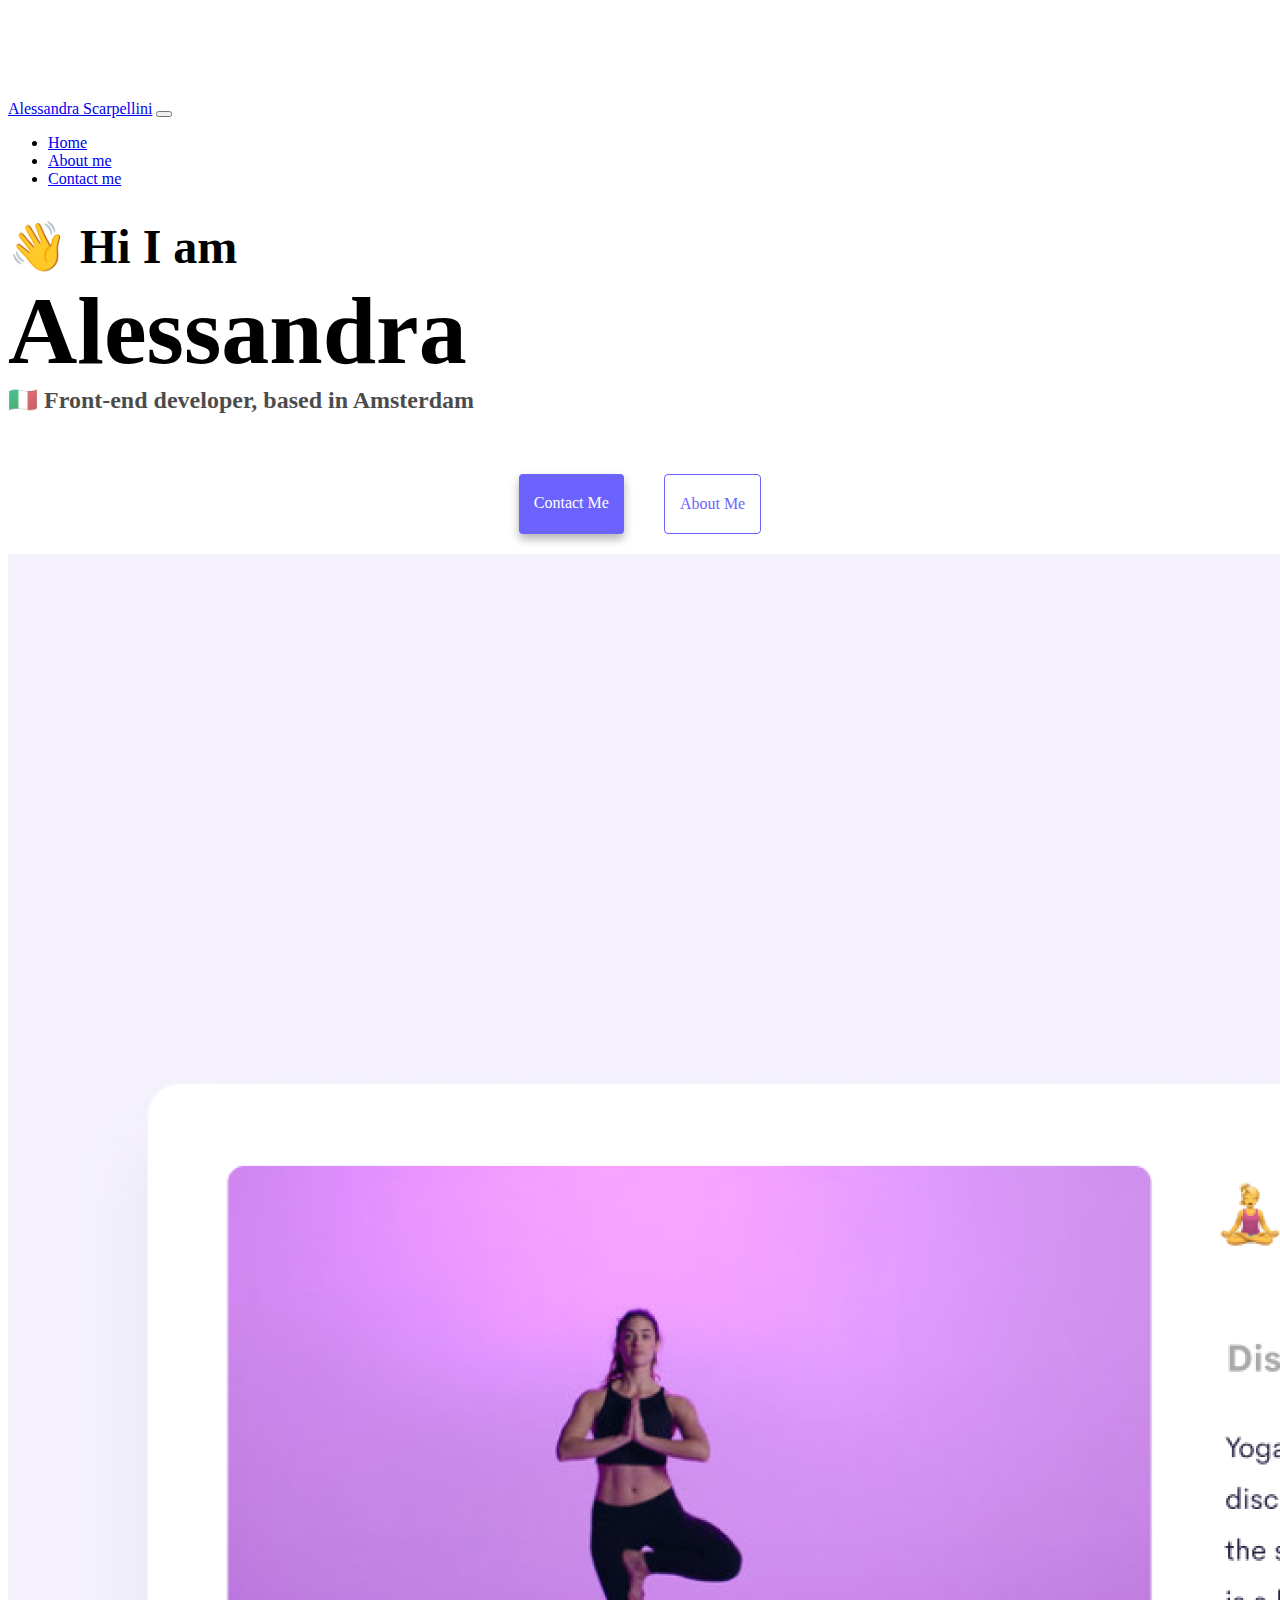
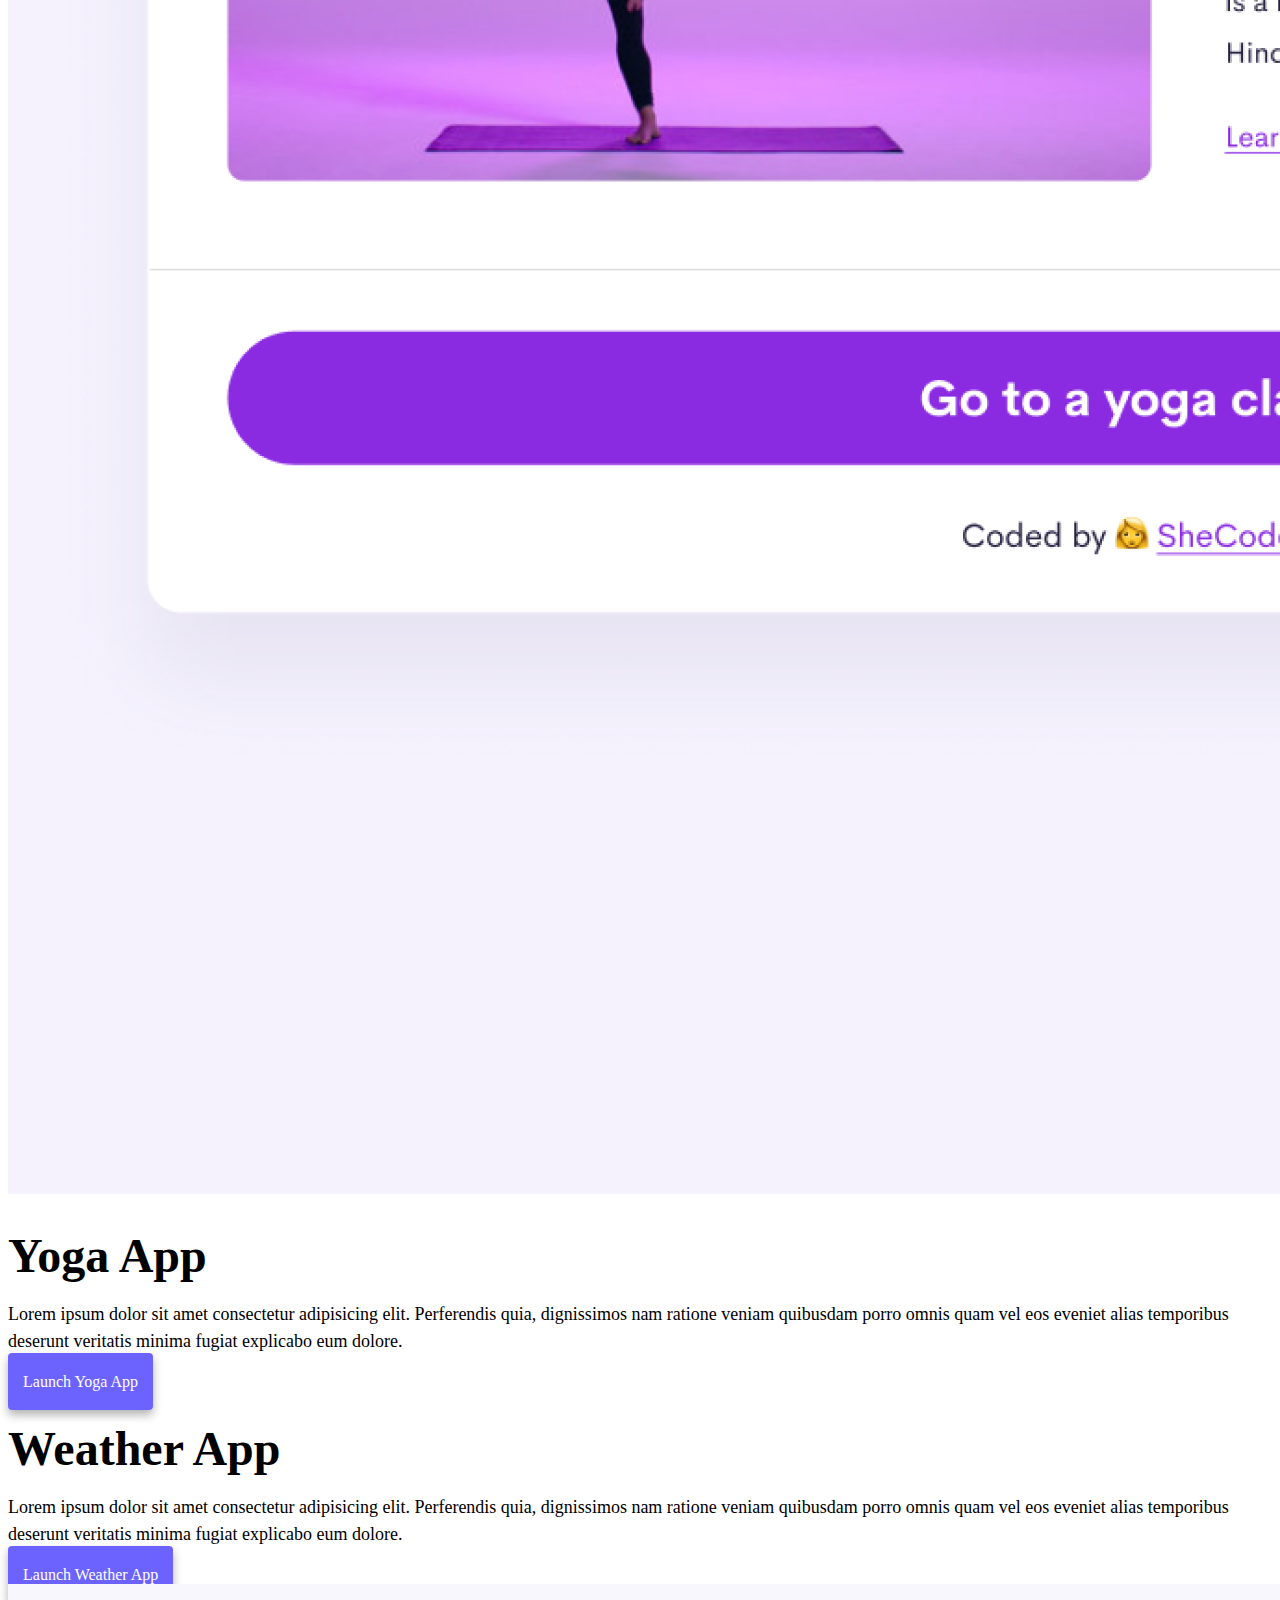
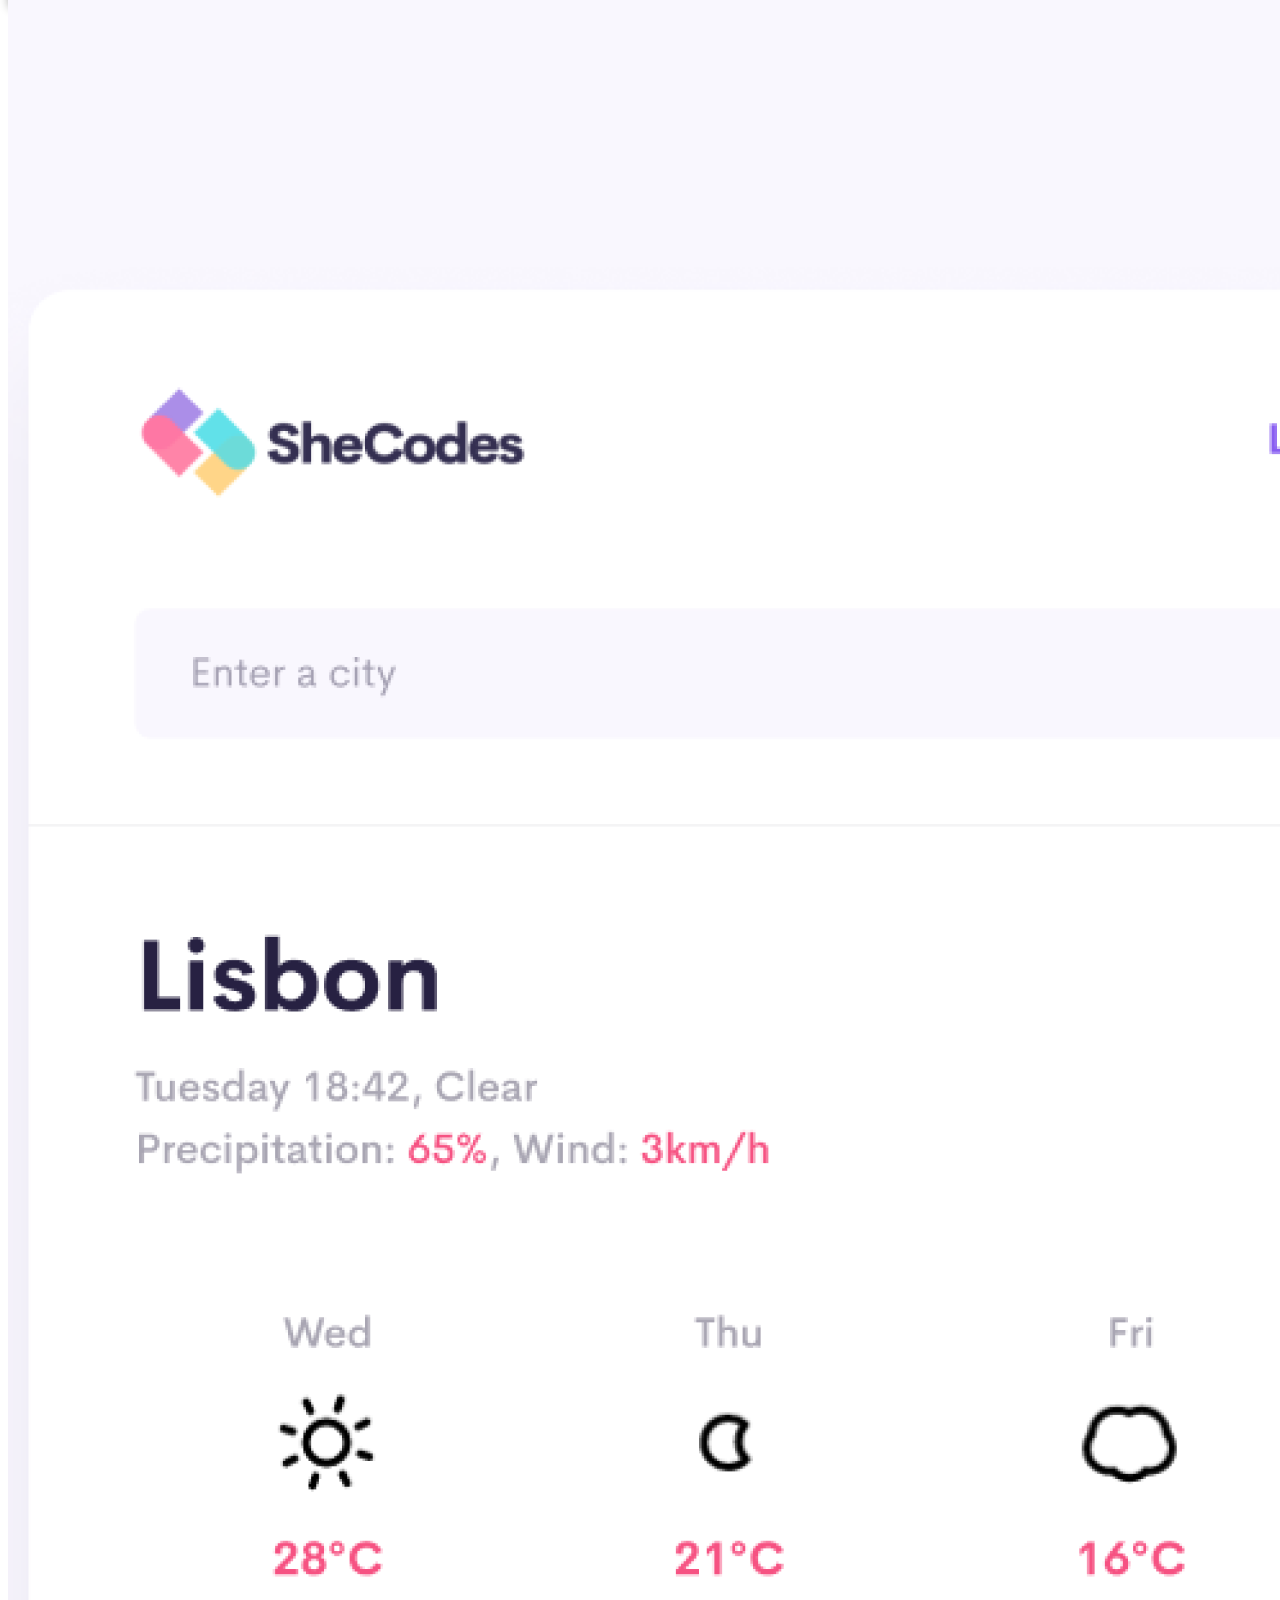
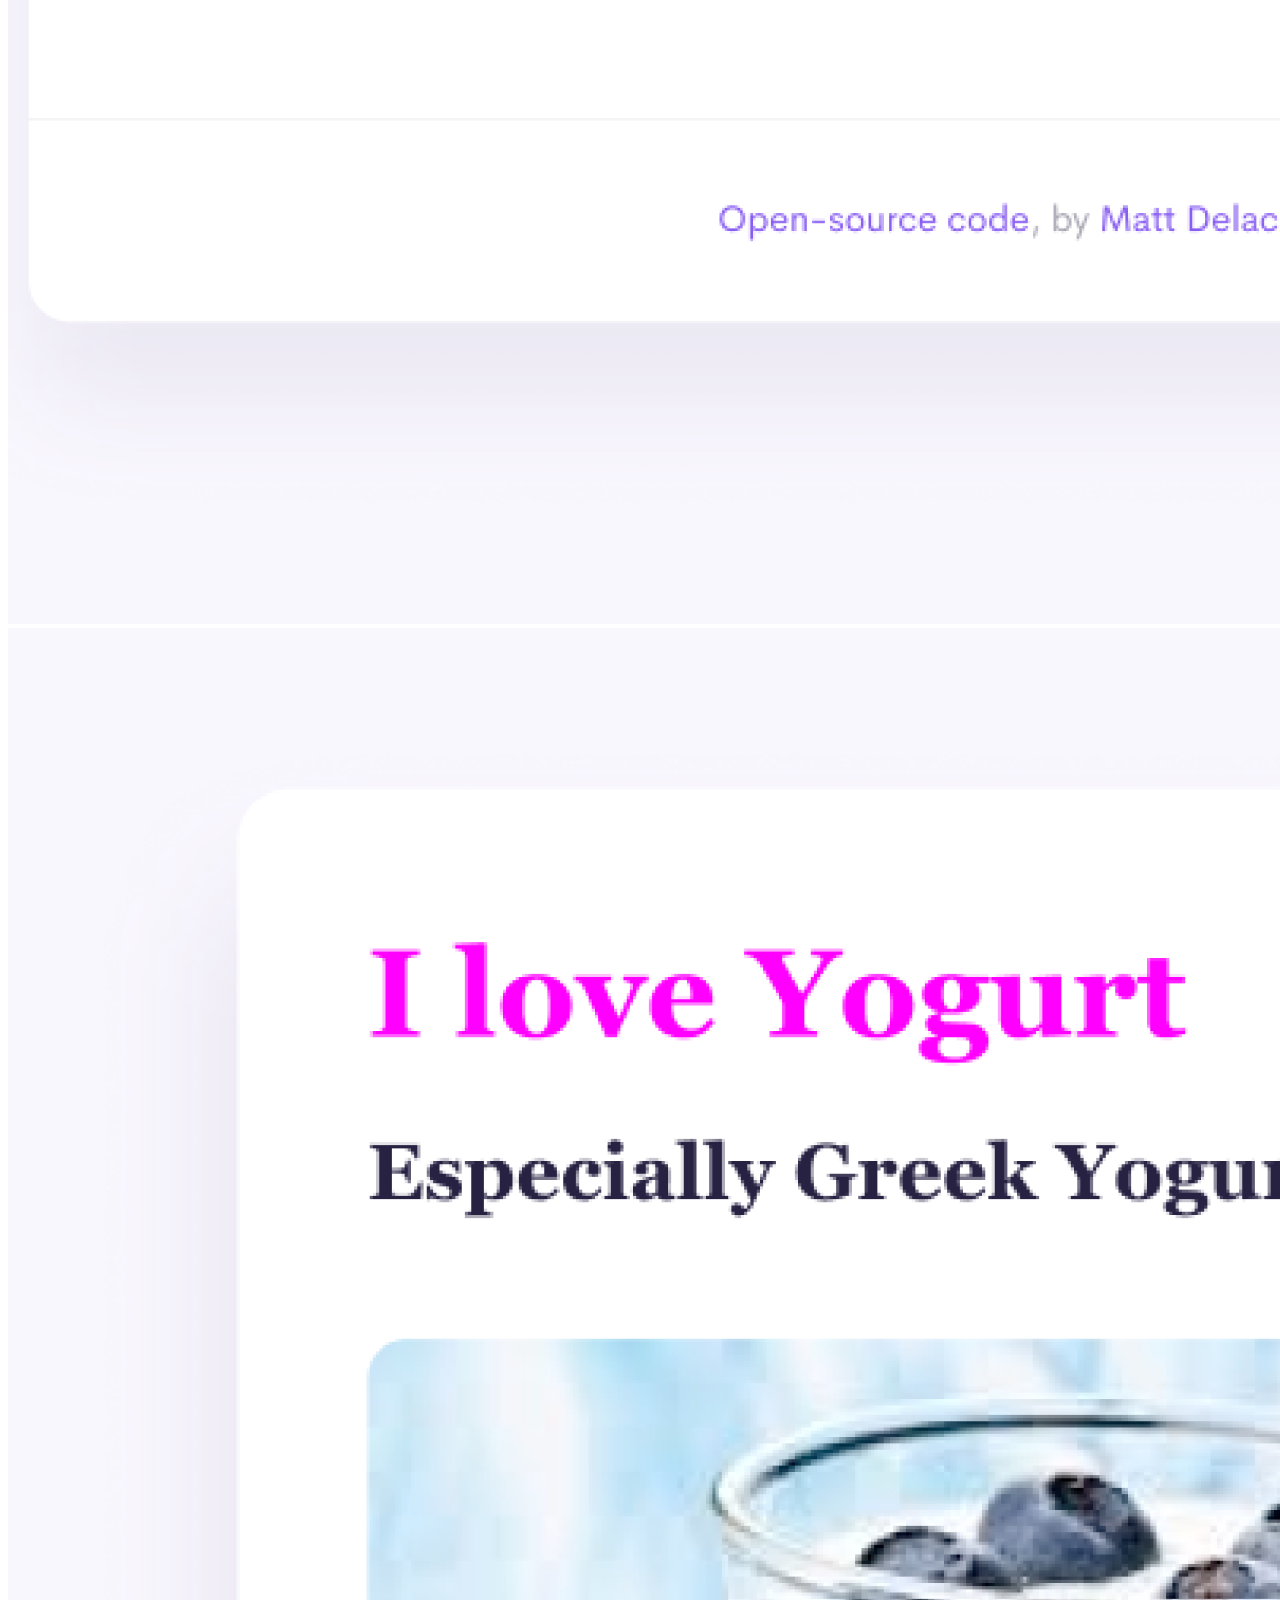
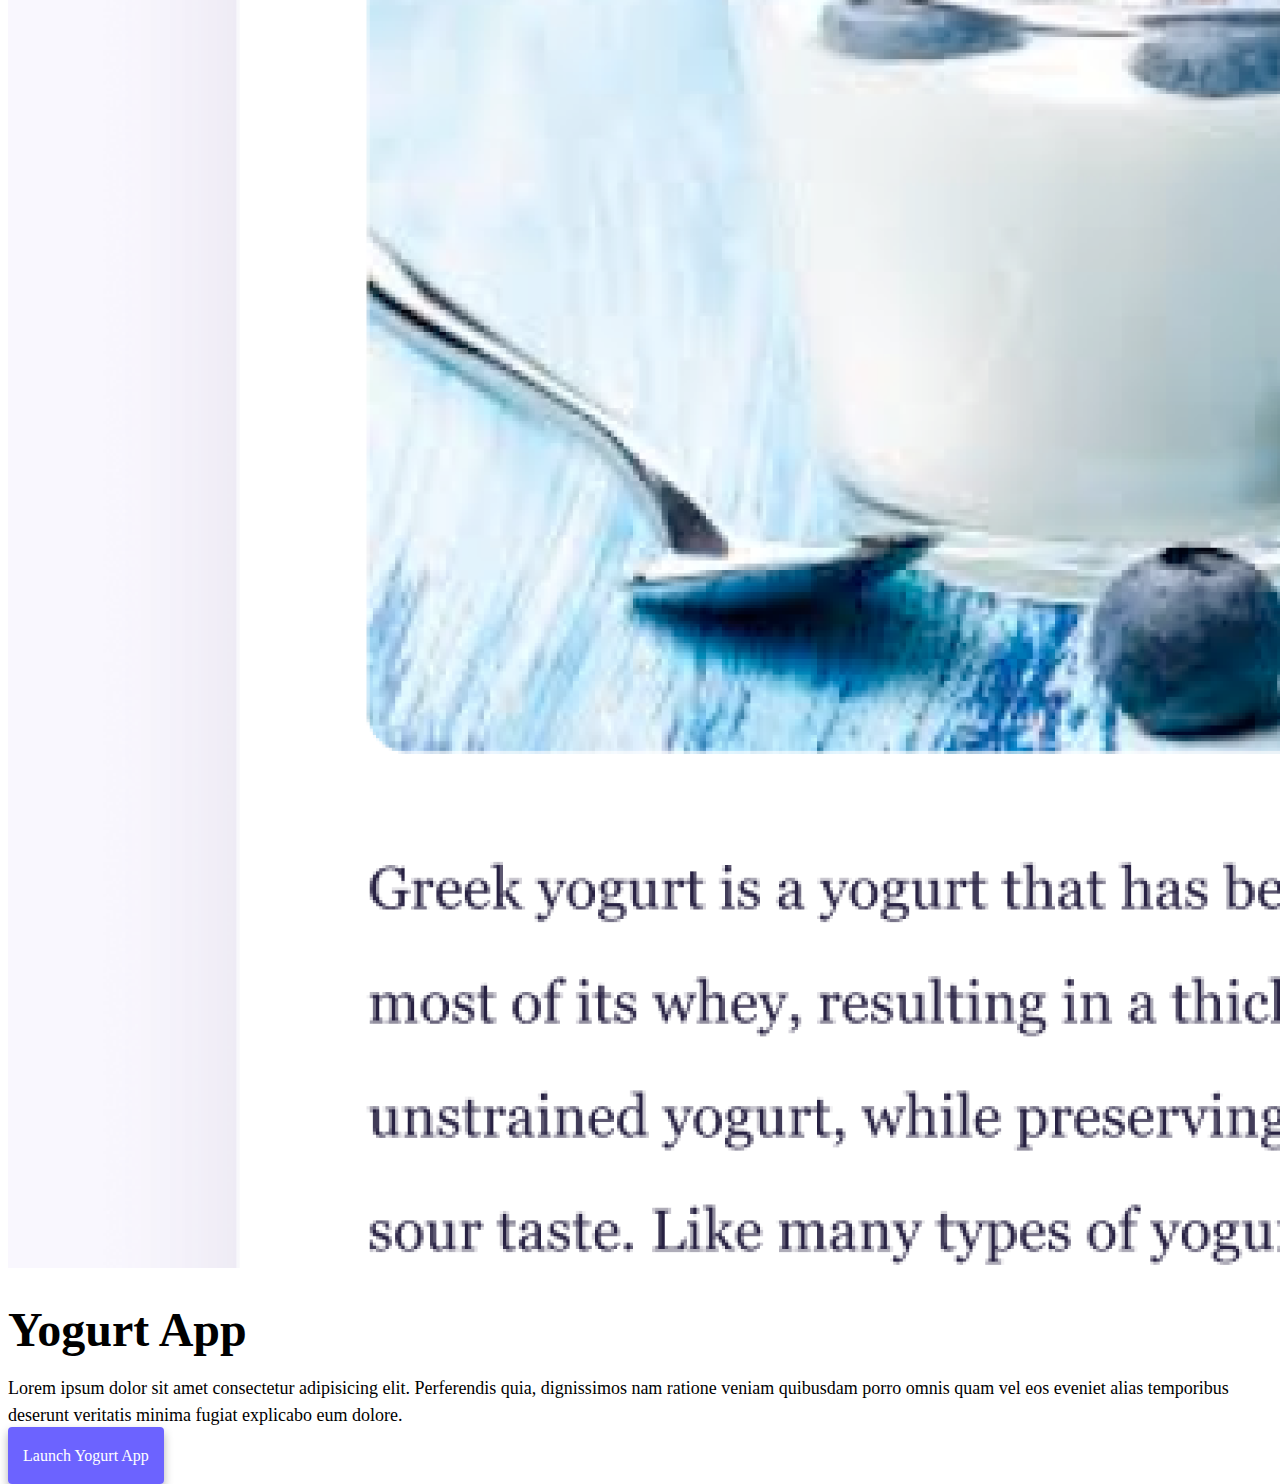
==== index.html @ b2d877cf "copied files and images for the project" ====
<!DOCTYPE html>
<html lang="en">

<head>
    <meta charset="UTF-8" />
    <meta http-equiv="X-UA-Compatible" content="IE=edge" />
    <meta name="viewport" content="width=device-width, initial-scale=1.0" />
    <title>Alessandra Scarpellini</title>

    <link href="https://cdn.jsdelivr.net/npm/bootstrap@5.0.1/dist/css/bootstrap.min.css" rel="stylesheet" integrity="sha384-+0n0xVW2eSR5OomGNYDnhzAbDsOXxcvSN1TPprVMTNDbiYZCxYbOOl7+AMvyTG2x" crossorigin="anonymous" />
    <script src="https://cdn.jsdelivr.net/npm/bootstrap@5.0.1/dist/js/bootstrap.bundle.min.js" integrity="sha384-gtEjrD/SeCtmISkJkNUaaKMoLD0//ElJ19smozuHV6z3Iehds+3Ulb9Bn9Plx0x4" crossorigin="anonymous"></script>
    <link rel="stylesheet" href="/css/style.css" />
</head>

<body>
    <nav class="navbar navbar-expand-lg navbar-light bg-light fixed-top">
        <div class="container">
            <a class="navbar-brand" href="index.html">Alessandra Scarpellini</a>
            <button class="navbar-toggler" type="button" data-bs-toggle="collapse" data-bs-target="#navbarNav" aria-controls="navbarNav" aria-expanded="false" aria-label="Toggle navigation">
          <span class="navbar-toggler-icon"></span>
        </button>
            <div class="collapse navbar-collapse" id="navbarNav">
                <ul class="navbar-nav">
                    <li class="nav-item">
                        <a class="nav-link active" aria-current="page" href="index.html">Home</a
              >
            </li>
            <li class="nav-item">
              <a class="nav-link" href="about.html">About me</a>
                    </li>
                    <li class="nav-item">
                        <a class="nav-link" href="about.html#contact">Contact me</a>
                    </li>
                </ul>
            </div>
        </div>
    </nav>
    <div class="container">
        <h2 class="text-center">👋 Hi I am</h2>
        <h1 class="text-center">Alessandra</h1>
        <h3 class="text-center">🇮🇹 Front-end developer, based in Amsterdam</h3>
        <div class="navigation-links mb-5">
            <a href="about.html#contact" class="contact-link">Contact me</a>
            <a href="about.html" class="about-link">About me</a>
        </div>
    </div>
    <div class="container">
        <div class="row">
            <div class="col-6">
                <img src="images/yoga.png" alt="yoga app" class="img-fluid rounded" />
            </div>
            <div class="col-6">
                <h2 class="mb-3">Yoga App</h2>
                <p>
                    Lorem ipsum dolor sit amet consectetur adipisicing elit. Perferendis quia, dignissimos nam ratione veniam quibusdam porro omnis quam vel eos eveniet alias temporibus deserunt veritatis minima fugiat explicabo eum dolore.
                </p>
                <div class="mt-5">
                    <a href="#" class="contact-link">Launch Yoga App</a>
                </div>
            </div>
        </div>
        <div class="row">
            <div class="col-6">
                <h2 class="mb-3">Weather App</h2>
                <p>
                    Lorem ipsum dolor sit amet consectetur adipisicing elit. Perferendis quia, dignissimos nam ratione veniam quibusdam porro omnis quam vel eos eveniet alias temporibus deserunt veritatis minima fugiat explicabo eum dolore.
                </p>
                <div class="mt-5">
                    <a href="#" class="contact-link">Launch Weather App</a>
                </div>
            </div>
            <div class="col-6">
                <img src="images/weather.png" alt="weather app" class="img-fluid rounded" />
            </div>
        </div>
        <div class="row mb-5">
            <div class="col-6">
                <img src="images/yogurt.png" alt="yogurt app" class="img-fluid rounded" />
            </div>
            <div class="col-6">
                <h2 class="mb-3">Yogurt App</h2>
                <p>
                    Lorem ipsum dolor sit amet consectetur adipisicing elit. Perferendis quia, dignissimos nam ratione veniam quibusdam porro omnis quam vel eos eveniet alias temporibus deserunt veritatis minima fugiat explicabo eum dolore.
                </p>
                <div class="mt-5">
                    <a href="#" class="contact-link">Launch Yogurt App</a>
                </div>
            </div>
        </div>
    </div>
</body>

</html>
---- css/style.css ----
:root {
    --primary-color: #6c63ff;
    --secondary-color: #f5f2fe;
    --box-shadow: 0 5px 10px rgba(0, 0, 0, 0.3);
}

body {
    margin-top: 100px;
}

h1,
h2,
h3 {
    margin: 0;
}

h1 {
    font-size: 96px;
}

h2 {
    margin-top: 30px;
    font-size: 48px;
}

h3 {
    font-size: 24px;
    opacity: 0.7;
}

.navigation-links {
    display: flex;
    margin-top: 40px;
    justify-content: center;
}

.navigation-links a {
    margin: 20px;
}

.contact-link {
    border-radius: 4px;
    padding: 20px 15px;
    text-decoration: none;
    text-transform: capitalize;
    background: var(--primary-color);
    box-shadow: var(--box-shadow);
    color: white;
}

.about-link {
    border-radius: 4px;
    padding: 20px 15px;
    text-decoration: none;
    text-transform: capitalize;
    color: var(--primary-color);
    border: 1px solid var(--primary-color);
}

.about-paragraphs {
    margin: 30px 0;
}

.about-paragraphs p {
    margin: 10px;
}

p {
    font-size: 18px;
    line-height: 1.5;
}

.email-link {
    display: flex;
    justify-content: center;
    color: var(--primary-color);
    font-size: 28px;
    text-decoration: none;
}

.email-link:hover {
    text-decoration: underline;
}
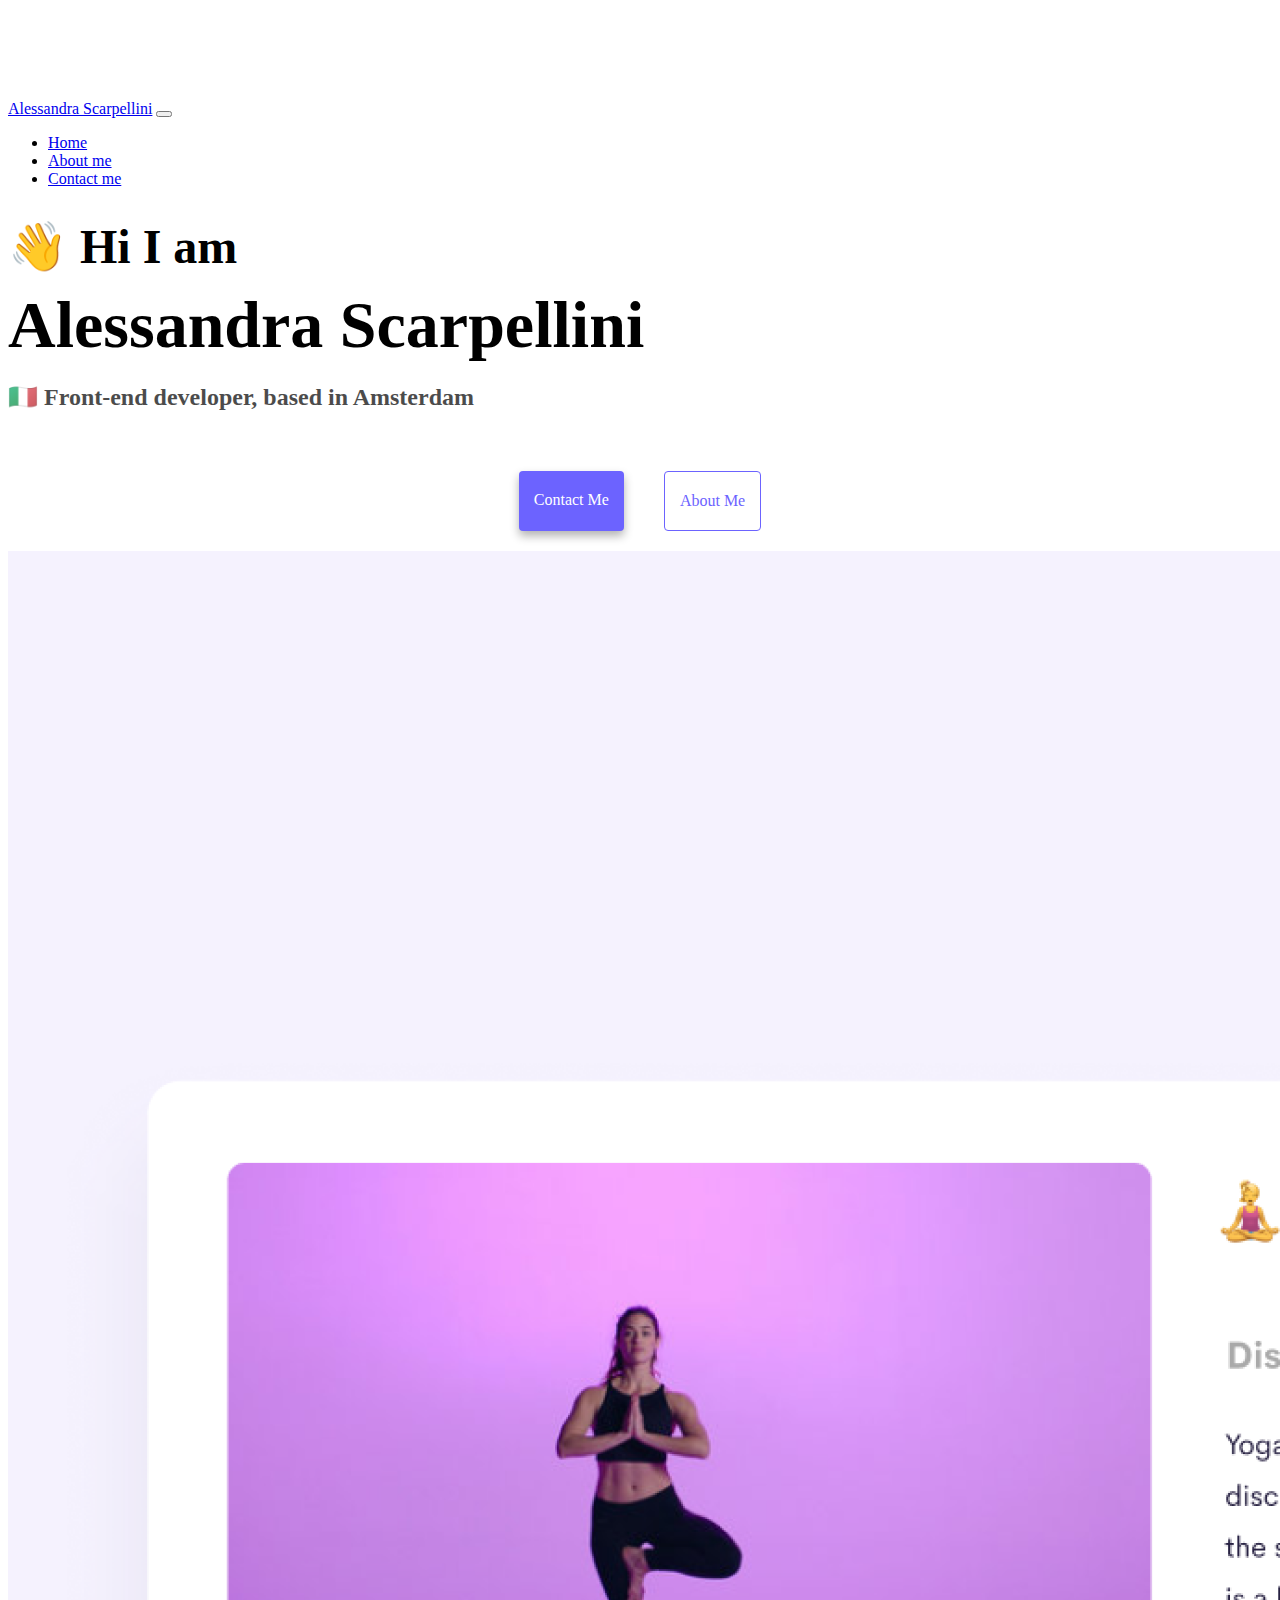
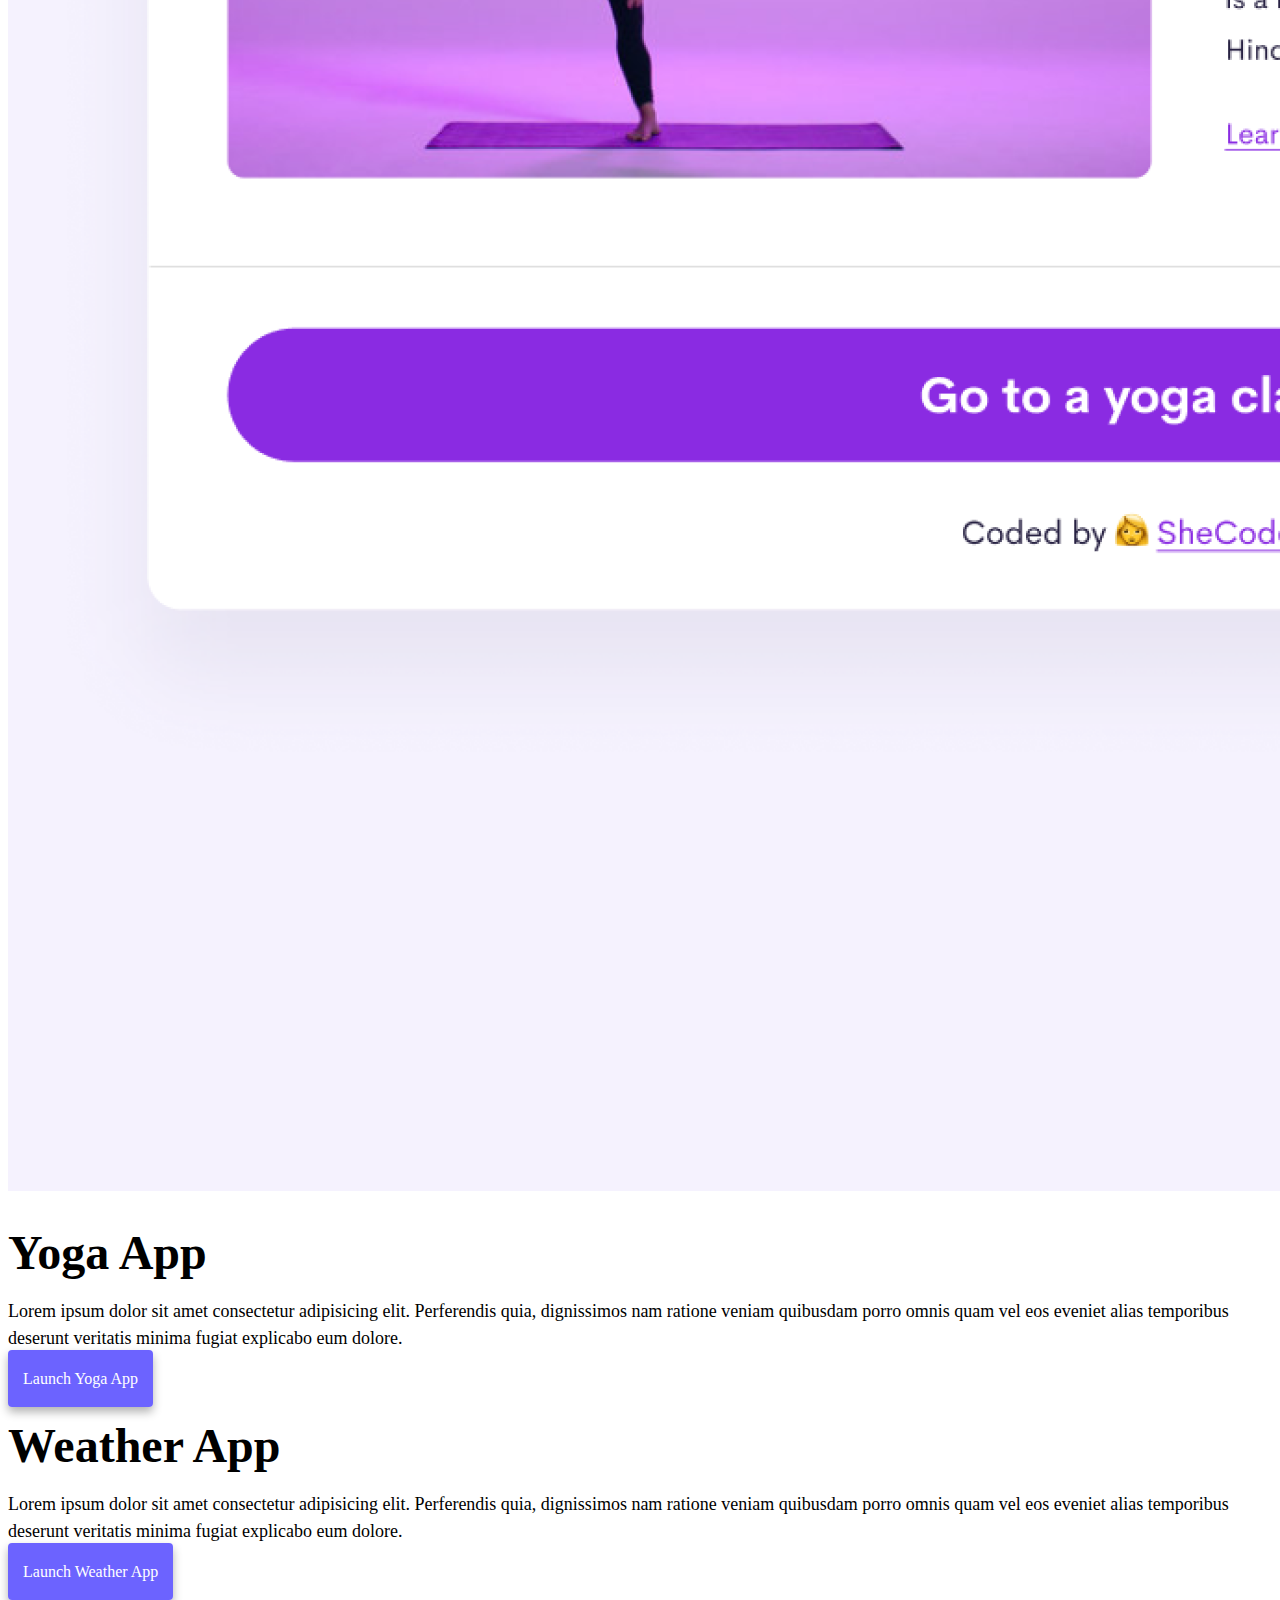
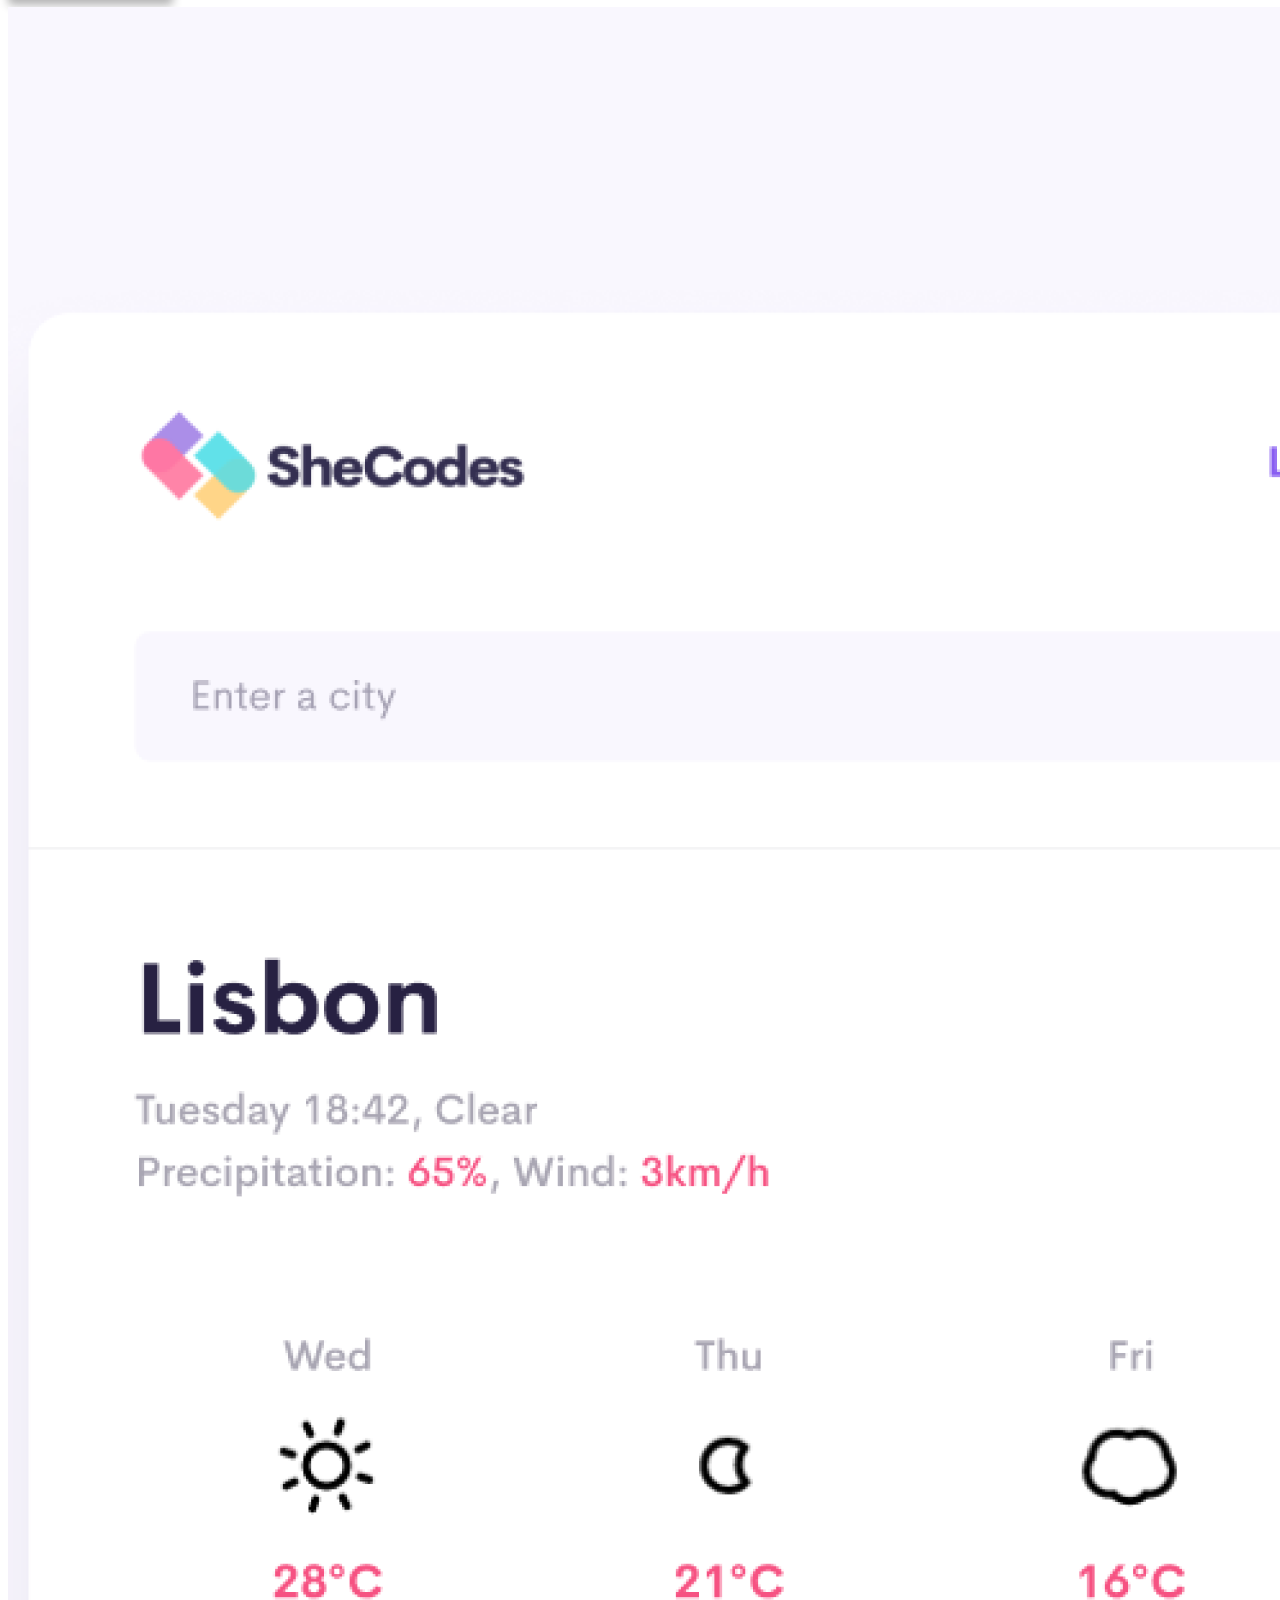
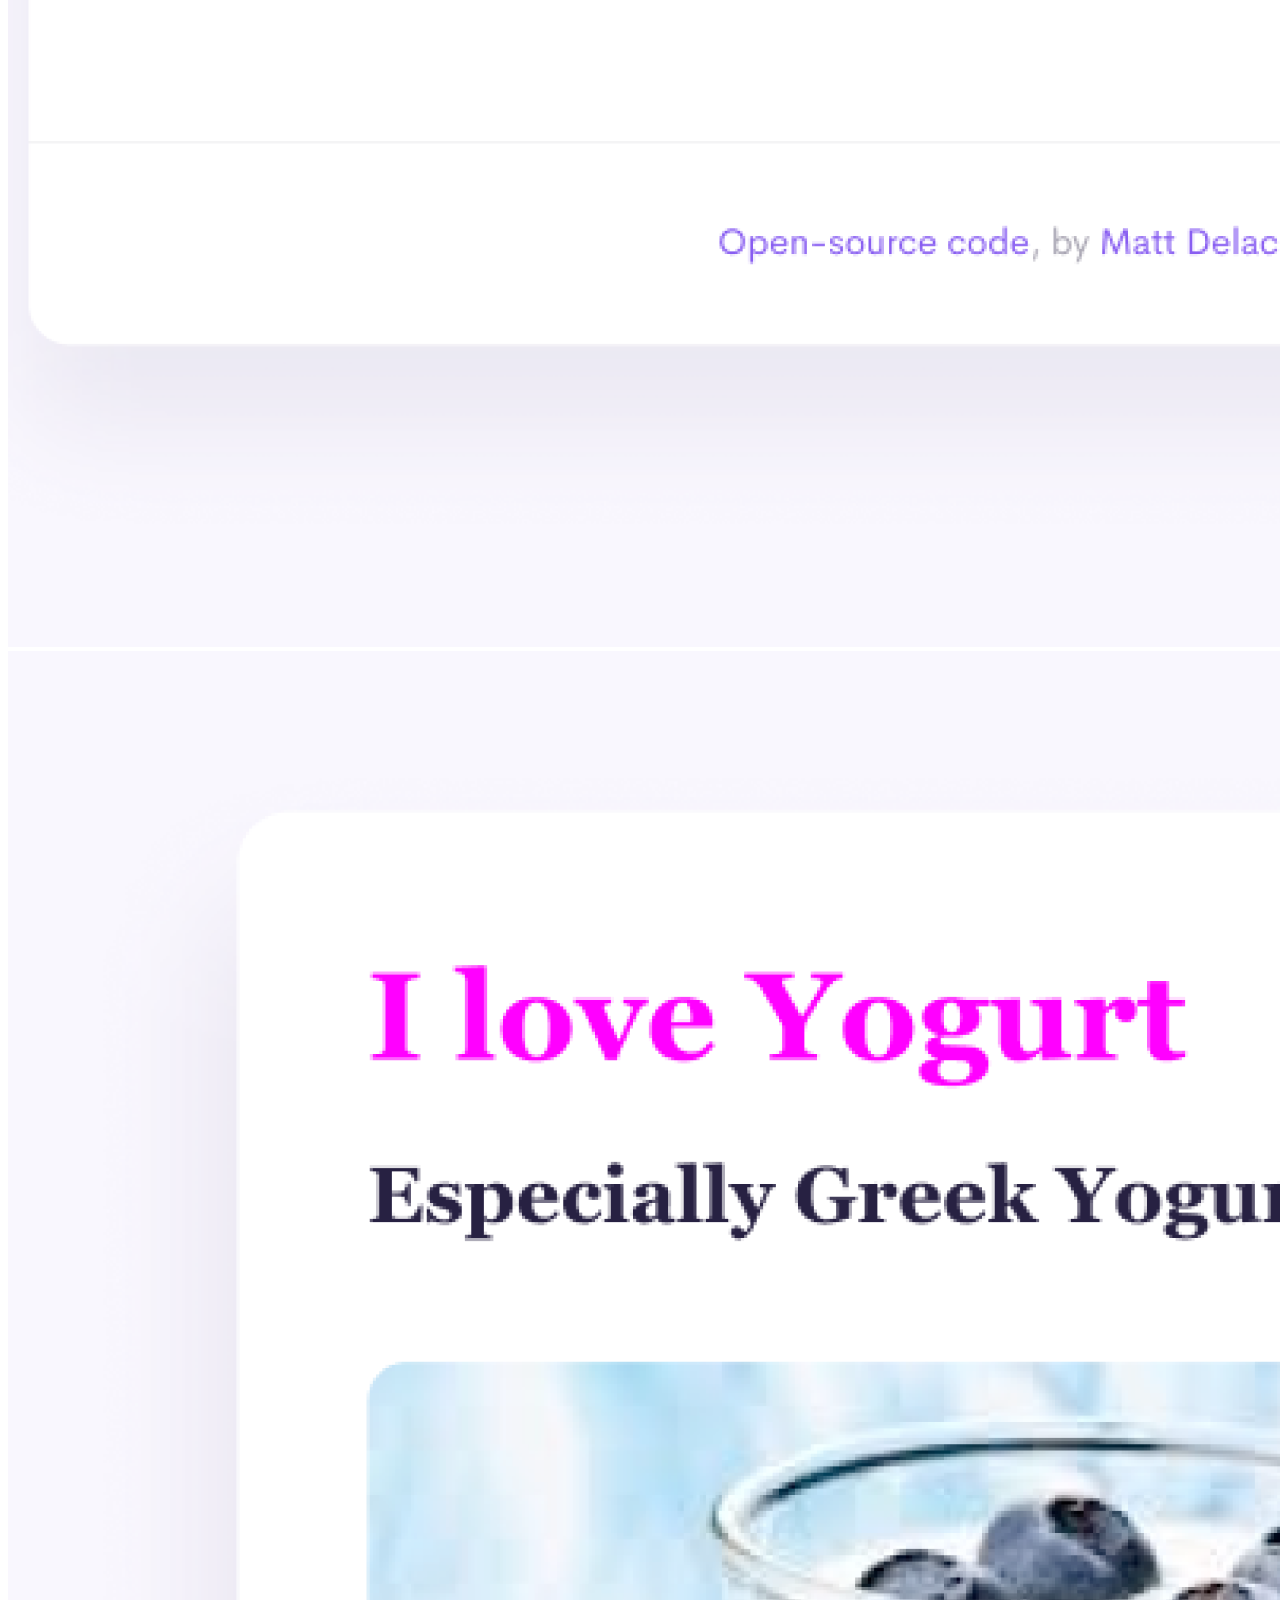
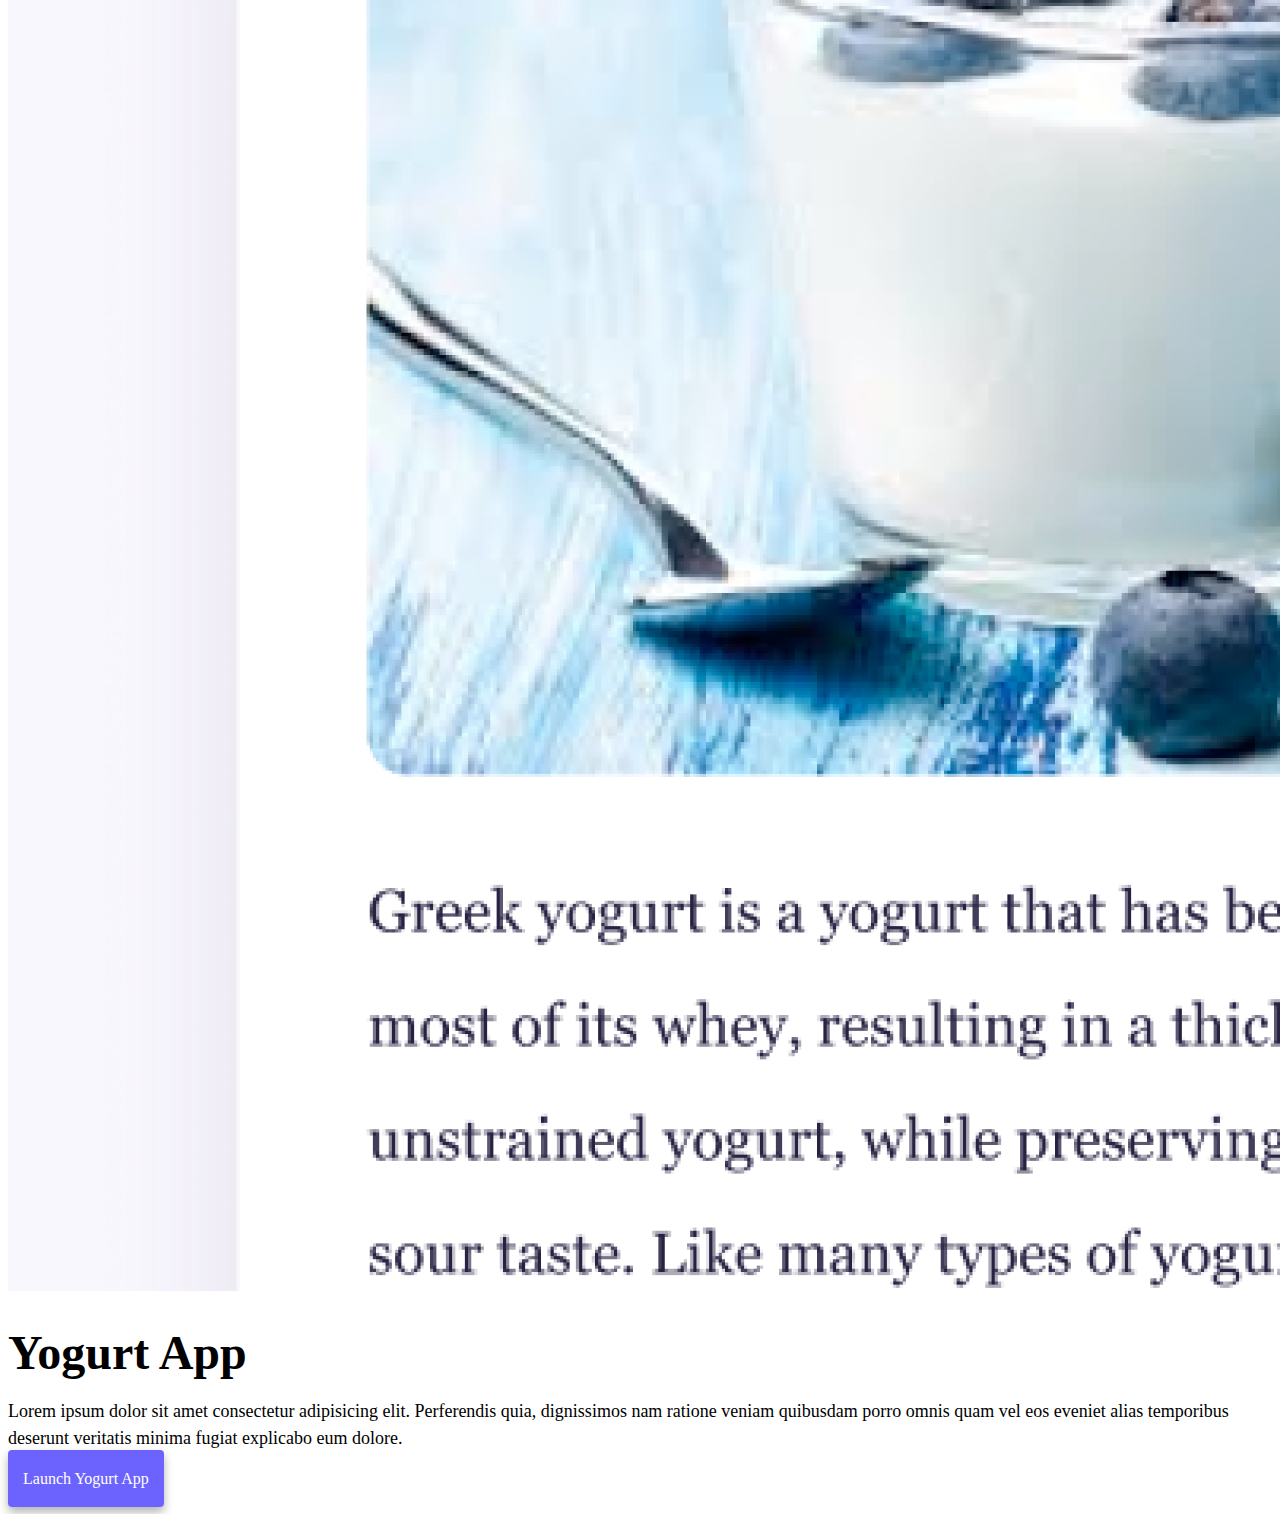
==== commit 3a921d27: "resized content for small devices" ====
--- a/index.html
+++ b/index.html
@@ -37,7 +37,7 @@
     </nav>
     <div class="container">
         <h2 class="text-center">👋 Hi I am</h2>
-        <h1 class="text-center">Alessandra</h1>
+        <h1 class="text-center">Alessandra Scarpellini</h1>
         <h3 class="text-center">🇮🇹 Front-end developer, based in Amsterdam</h3>
         <div class="navigation-links mb-5">
             <a href="about.html#contact" class="contact-link">Contact me</a>
@@ -46,44 +46,44 @@
     </div>
     <div class="container">
         <div class="row">
-            <div class="col-6">
+            <div class="col-6 d-none d-sm-block">
                 <img src="images/yoga.png" alt="yoga app" class="img-fluid rounded" />
             </div>
-            <div class="col-6">
+            <div class="col-12 col-sm-6 text-center">
                 <h2 class="mb-3">Yoga App</h2>
                 <p>
                     Lorem ipsum dolor sit amet consectetur adipisicing elit. Perferendis quia, dignissimos nam ratione veniam quibusdam porro omnis quam vel eos eveniet alias temporibus deserunt veritatis minima fugiat explicabo eum dolore.
                 </p>
-                <div class="mt-5">
-                    <a href="#" class="contact-link">Launch Yoga App</a>
+                <div class="mt-5 ">
+                    <a href="#" class="contact-link m-sm-0 d-block d-sm-inline">Launch Yoga App</a>
                 </div>
             </div>
         </div>
         <div class="row">
-            <div class="col-6">
+            <div class="col-12 col-sm-6 text-center">
                 <h2 class="mb-3">Weather App</h2>
                 <p>
                     Lorem ipsum dolor sit amet consectetur adipisicing elit. Perferendis quia, dignissimos nam ratione veniam quibusdam porro omnis quam vel eos eveniet alias temporibus deserunt veritatis minima fugiat explicabo eum dolore.
                 </p>
                 <div class="mt-5">
-                    <a href="#" class="contact-link">Launch Weather App</a>
+                    <a href="#" class="contact-link m-sm-0 d-block d-sm-inline">Launch Weather App</a>
                 </div>
             </div>
-            <div class="col-6">
+            <div class="col-6 d-none d-sm-block">
                 <img src="images/weather.png" alt="weather app" class="img-fluid rounded" />
             </div>
         </div>
         <div class="row mb-5">
-            <div class="col-6">
+            <div class="col-6 d-none d-sm-block">
                 <img src="images/yogurt.png" alt="yogurt app" class="img-fluid rounded" />
             </div>
-            <div class="col-6">
+            <div class="col-12 col-sm-6 text-center">
                 <h2 class="mb-3">Yogurt App</h2>
                 <p>
                     Lorem ipsum dolor sit amet consectetur adipisicing elit. Perferendis quia, dignissimos nam ratione veniam quibusdam porro omnis quam vel eos eveniet alias temporibus deserunt veritatis minima fugiat explicabo eum dolore.
                 </p>
                 <div class="mt-5">
-                    <a href="#" class="contact-link">Launch Yogurt App</a>
+                    <a href="#" class="contact-link m-sm-0 d-block d-sm-inline">Launch Yogurt App</a>
                 </div>
             </div>
         </div>
--- a/css/style.css
+++ b/css/style.css
@@ -15,7 +15,9 @@
 }
 
 h1 {
-    font-size: 96px;
+    font-size: 66px;
+    margin-bottom: 20px;
+    margin-top: 12px;
 }
 
 h2 {
@@ -80,4 +82,21 @@
 
 .email-link:hover {
     text-decoration: underline;
+}
+
+.mt-5 {
+    margin-bottom: 26px!important;
+}
+
+@media (max-width:768px) {
+    h1 {
+        font-size: 32px;
+    }
+    h2,
+    .email-link {
+        font-size: 26px;
+    }
+    h3 {
+        font-size: 22px;
+    }
 }